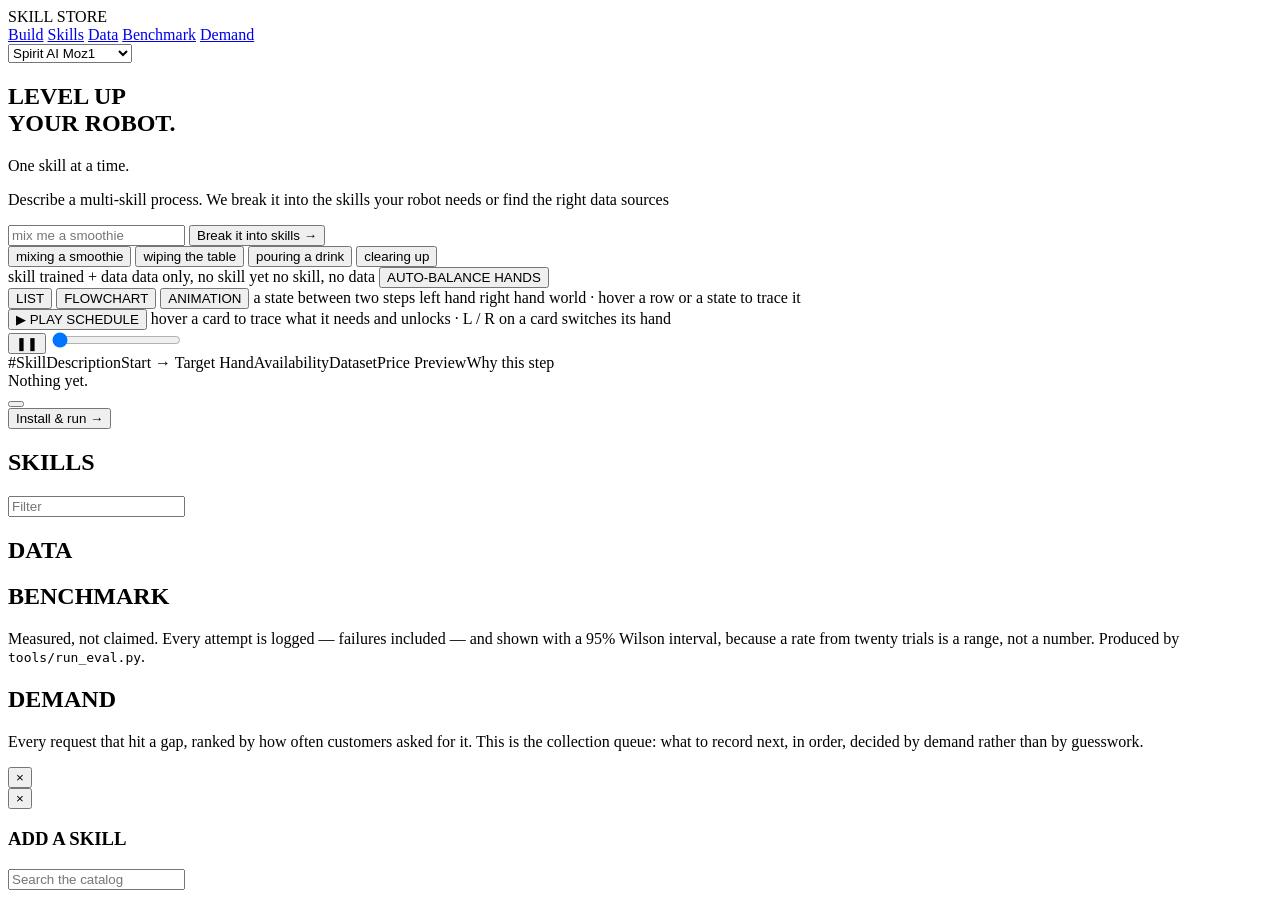
==== skill_store/app/static/index.html @ bb433a65 "Add the robot skill store under skill_store/ A prompt compiles into a chain of robot skills, checked" ====
<!doctype html>
<html lang="en">
<head>
<meta charset="utf-8">
<meta name="viewport" content="width=device-width, initial-scale=1">
<title>Skill Store</title>
<link rel="preconnect" href="https://fonts.googleapis.com">
<link rel="preconnect" href="https://fonts.gstatic.com" crossorigin>
<link href="https://fonts.googleapis.com/css2?family=Archivo:wght@400;500;600&family=Archivo+Black&display=swap" rel="stylesheet">
<link rel="stylesheet" href="/static/style.css">
</head>
<body>

<header class="bar">
  <div class="logo"><span class="mark"></span><span class="wordmark">SKILL STORE</span></div>
  <nav>
    <a href="#build" class="navlink">Build</a>
    <a href="#catalog" class="navlink">Skills</a>
    <a href="#data" class="navlink">Data</a>
    <a href="#bench" class="navlink">Benchmark</a>
    <a href="#demand" class="navlink">Demand</a>
  </nav>
  <div class="robotsel">
    <select id="robot" aria-label="Robot">
      <option value="Spirit AI Moz1">Spirit AI Moz1</option>
      <option value="Spirit AI Moz1 #2">Spirit AI Moz1 #2</option>
      <option value="Unitree G1">Unitree G1</option>
      <option value="AgiBot A2">AgiBot A2</option>
    </select>
  </div>
</header>

<section id="build" class="hero">
  <div class="hero-copy">
    <h1>LEVEL&nbsp;UP<br>YOUR ROBOT<span class="dot">.</span></h1>
    <p class="tagline">One skill at a time.</p>
  </div>
  <div class="hero-form">
    <p class="lede">Describe a multi-skill process. We break it into the skills your robot needs or find the right data sources</p>
    <div class="composer">
      <input id="prompt" type="text" placeholder="mix me a smoothie" autocomplete="off">
      <button id="go" class="cta">Break it into skills <span class="arrow">&rarr;</span></button>
    </div>
    <div class="chips">
      <button class="chip" data-ex="mix me a smoothie">mixing a smoothie</button>
      <button class="chip" data-ex="wipe my table clean after dinner">wiping the table</button>
      <button class="chip" data-ex="pour me a glass of juice">pouring a drink</button>
      <button class="chip" data-ex="clear the table and put the bottles away">clearing up</button>
    </div>
    <div id="status" class="status"></div>
  </div>
</section>

<!-- THE SEQUENCE -->
<section class="stage">
  <div class="panel">
    <div class="panel-head hidden" id="panel-head">
      <span id="panel-meta"></span>
    </div>

    <div class="legend">
      <span><i class="sw a2"></i>skill trained + data</span>
      <span><i class="sw a1"></i>data only, no skill yet</span>
      <span><i class="sw a0"></i>no skill, no data</span>
      <button id="balance" class="balance-btn" title="Search hand assignments for the shortest schedule">AUTO-BALANCE HANDS</button>
    </div>

    <div class="viewtabs">
      <button class="vt active" data-view="list">LIST</button>
      <button class="vt" data-view="flow3d">FLOWCHART</button>
      <button class="vt" data-view="anim">ANIMATION</button>
      <span class="git-key hidden" id="gitkey">
        <i class="sc"></i>a state between two steps
        <i class="lk left"></i>left hand <i class="lk right"></i>right hand
        <i class="lk state"></i>world &middot; hover a row or a state to trace it
      </span>
    </div>

    <div id="flow3d" class="flow3d hidden">
      <div class="flow-tools">
        <button id="flowplay" class="vt">&#9654; PLAY SCHEDULE</button>
        <span class="flow-hint">hover a card to trace what it needs and unlocks &middot; L / R on a card switches its hand</span>
      </div>
      <div id="flowstage" class="flow-stage"></div>
      <div id="flowstats" class="flow-stats"></div>
    </div>

    <div id="anim" class="anim hidden">
      <div id="animstage" class="anim-stage"></div>
      <div class="anim-bar">
        <button id="animplay" class="anim-btn" aria-label="Pause">&#10074;&#10074;</button>
        <input id="animscrub" type="range" min="0" step="0.01" value="0" aria-label="Timeline">
        <span id="animtime" class="anim-time"></span>
      </div>
      <div id="animlanes" class="anim-lanes"></div>
      <div id="animnow" class="anim-now"></div>
      <div id="animstats" class="flow-stats"></div>
    </div>

    <div class="cols">
      <span>#</span><span>Skill</span><span>Description</span><span>Start &rarr; Target</span>
      <span>Hand</span><span>Availability</span><span>Dataset</span><span>Price</span>
      <span>Preview</span><span>Why this step</span>
    </div>

    <div id="handwarn" class="handwarn hidden"></div>
    <div id="seq" class="seq">
      <div class="empty">Nothing yet.</div>
    </div>

    <div class="panel-foot">
      <span id="foot-note"></span>
      <span id="foot-total" class="total"></span>
    </div>
    <div id="combo" class="combo hidden">
      <button id="compose" class="combo-btn">
        <span id="combo-label"></span>
        <span id="combo-price" class="combo-price"></span>
      </button>
    </div>
  </div>

  <div id="issues" class="issues"></div>
  <button id="install" class="cta install hidden"><span>Install &amp; run</span> <span class="arrow">&rarr;</span></button>
  <div id="runlog" class="runlog hidden"></div>
</section>

<section id="catalog" class="sheet">
  <div class="sheet-head">
    <h2>SKILLS</h2>
    <input id="filter" placeholder="Filter">
    <span id="catalog-count" class="meta"></span>
  </div>
  <div id="grid" class="grid"></div>
</section>

<section id="data" class="sheet dark">
  <div class="sheet-head"><h2>DATA</h2><span id="data-meta" class="meta"></span></div>
  <div id="datasets" class="grid"></div>
</section>

<section id="bench" class="sheet dark">
  <div class="sheet-head">
    <h2>BENCHMARK</h2>
    <span id="bench-meta" class="meta"></span>
  </div>
  <p class="bench-lede">Measured, not claimed. Every attempt is logged — failures
     included — and shown with a 95% Wilson interval, because a rate from twenty
     trials is a range, not a number. Produced by
     <code>tools/run_eval.py</code>.</p>
  <div id="bench-table"></div>
</section>

<section id="demand" class="sheet">
  <div class="sheet-head">
    <h2>DEMAND</h2>
    <span id="demand-meta" class="meta"></span>
  </div>
  <p class="demand-lede">Every request that hit a gap, ranked by how often customers
     asked for it. This is the collection queue: what to record next, in order,
     decided by demand rather than by guesswork.</p>
  <div id="gaps" class="grid"></div>
</section>

<!-- detail popup -->
<div id="modal" class="modal hidden">
  <div class="modal-card" role="dialog" aria-modal="true">
    <button id="modal-close" class="modal-close" aria-label="Close">&times;</button>
    <div id="modal-body"></div>
  </div>
</div>

<!-- skill picker for the + buttons -->
<div id="picker" class="modal hidden">
  <div class="modal-card picker-card" role="dialog" aria-modal="true">
    <button id="picker-close" class="modal-close" aria-label="Close">&times;</button>
    <h3>ADD A SKILL</h3>
    <p class="picker-sub" id="picker-where"></p>
    <input id="picker-filter" placeholder="Search the catalog">
    <div id="picker-list" class="picker-list"></div>
  </div>
</div>

<script src="/static/app.js"></script>
<script src="/static/plan-anim.js"></script>
</body>
</html>
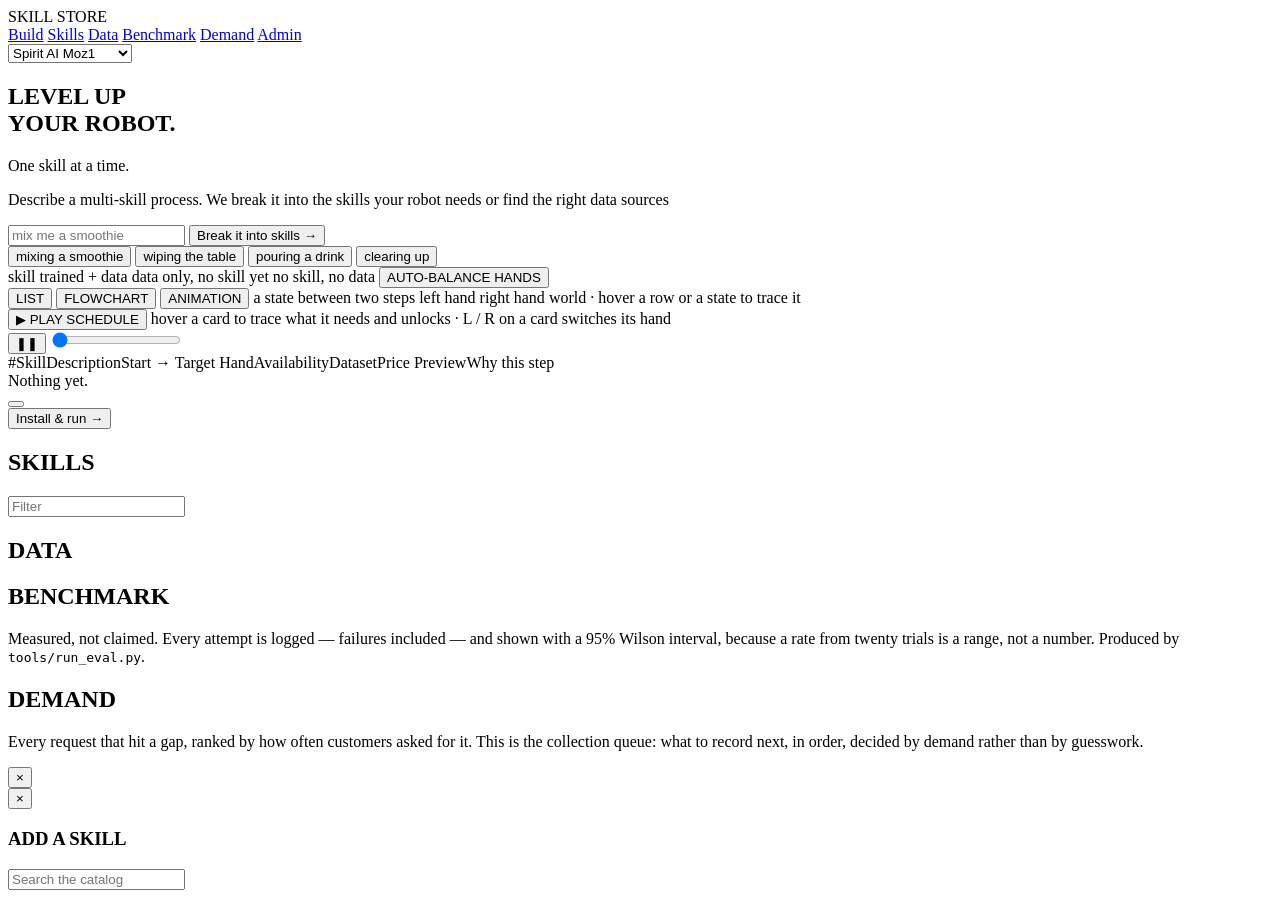
==== commit 12aa8c27: "skill_store: two-stage compiler v3, generated props, plan animation, admin - Compiler: act-out stage" ====
--- a/skill_store/app/static/index.html
+++ b/skill_store/app/static/index.html
@@ -19,6 +19,7 @@
     <a href="#data" class="navlink">Data</a>
     <a href="#bench" class="navlink">Benchmark</a>
     <a href="#demand" class="navlink">Demand</a>
+    <a href="/admin" class="navlink">Admin</a>
   </nav>
   <div class="robotsel">
     <select id="robot" aria-label="Robot">
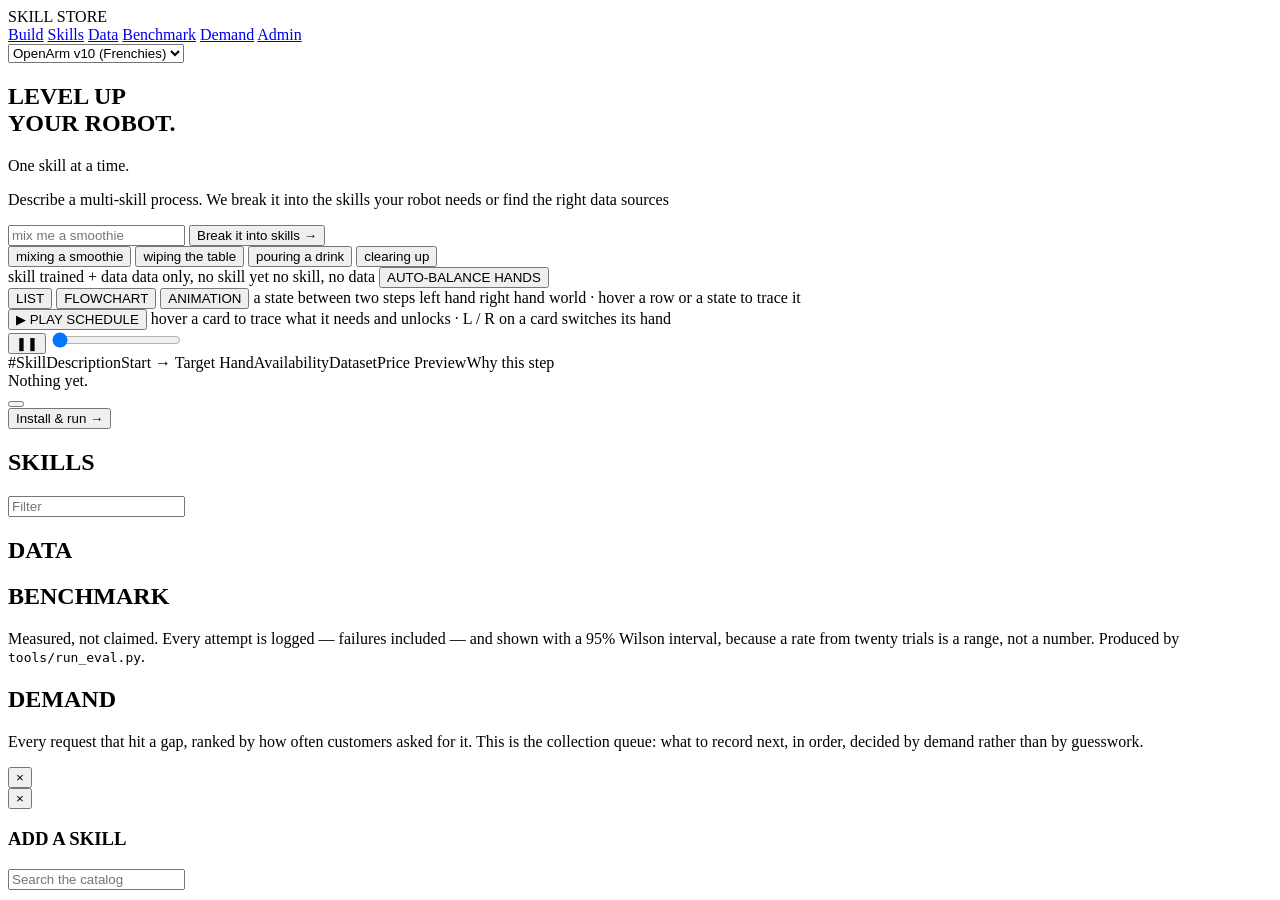
==== commit 8ba83c41: "Skill store: --openarm runner, a deployed plan runs our policy end to end with grasp.sh (scripts/ski" ====
--- a/skill_store/app/static/index.html
+++ b/skill_store/app/static/index.html
@@ -23,6 +23,7 @@
   </nav>
   <div class="robotsel">
     <select id="robot" aria-label="Robot">
+      <option value="OpenArm v10">OpenArm v10 (Frenchies)</option>
       <option value="Spirit AI Moz1">Spirit AI Moz1</option>
       <option value="Spirit AI Moz1 #2">Spirit AI Moz1 #2</option>
       <option value="Unitree G1">Unitree G1</option>
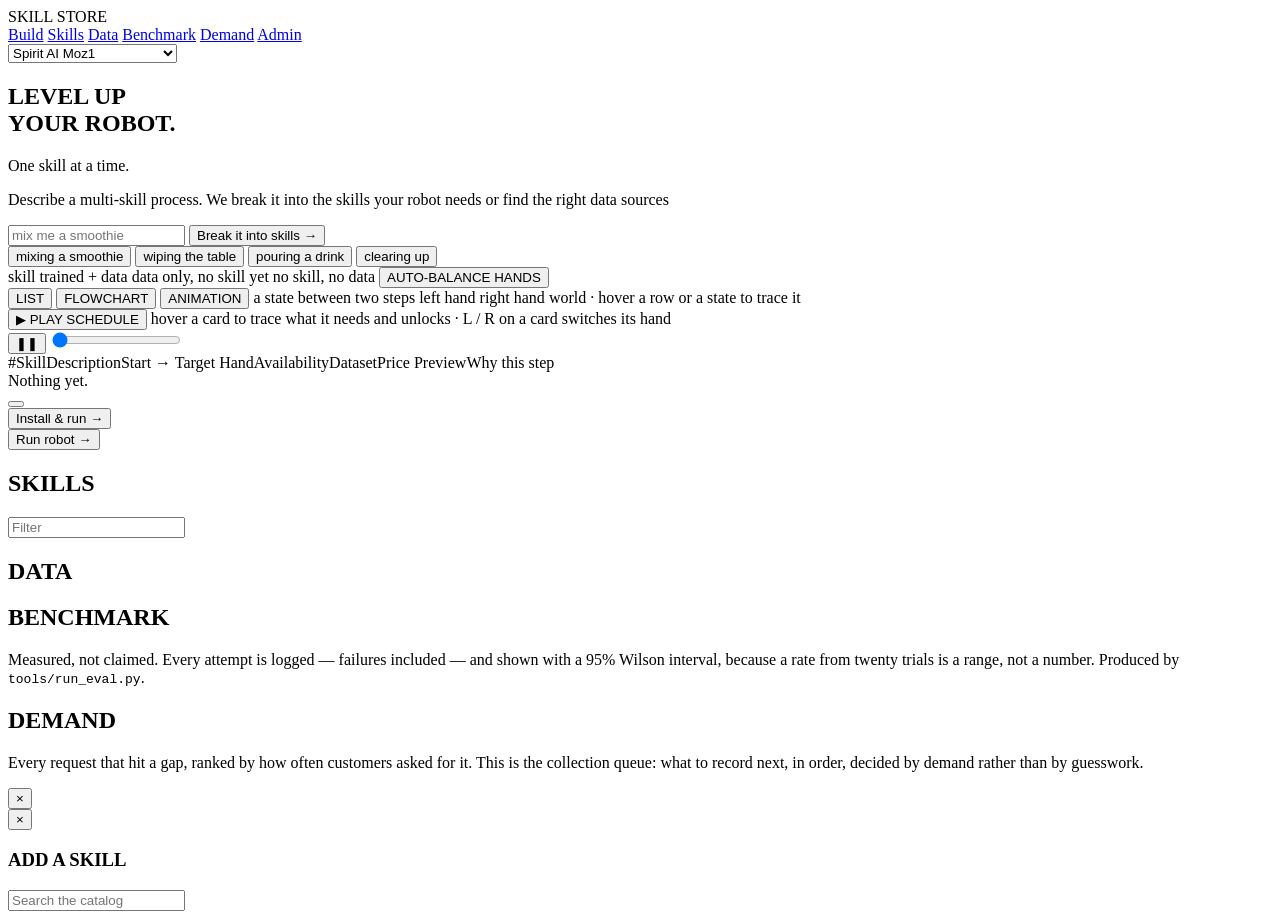
==== commit dbda9b97: "skill_store: paper, eval instrumentation, hold-out plans, run-robot placeholder, preview clips Co-Au" ====
--- a/skill_store/app/static/index.html
+++ b/skill_store/app/static/index.html
@@ -23,11 +23,14 @@
   </nav>
   <div class="robotsel">
     <select id="robot" aria-label="Robot">
-      <option value="OpenArm v10">OpenArm v10 (Frenchies)</option>
       <option value="Spirit AI Moz1">Spirit AI Moz1</option>
-      <option value="Spirit AI Moz1 #2">Spirit AI Moz1 #2</option>
+      <option value="Universal Robots UR10e">Universal Robots UR10e</option>
+      <option value="Universal Robots UR20">Universal Robots UR20</option>
+      <option value="ABB YuMi">ABB YuMi</option>
+      <option value="SO-ARM101">SO-ARM101</option>
+      <option value="AgiBot A2">AgiBot A2</option>
       <option value="Unitree G1">Unitree G1</option>
-      <option value="AgiBot A2">AgiBot A2</option>
+      <option value="OpenArm">OpenArm</option>
     </select>
   </div>
 </header>
@@ -125,6 +128,8 @@
   <div id="issues" class="issues"></div>
   <button id="install" class="cta install hidden"><span>Install &amp; run</span> <span class="arrow">&rarr;</span></button>
   <div id="runlog" class="runlog hidden"></div>
+  <button id="runrobot" class="cta runrobot hidden"><span>Run robot</span> <span class="arrow">&rarr;</span></button>
+  <div id="robotnote" class="runlog hidden"></div>
 </section>
 
 <section id="catalog" class="sheet">
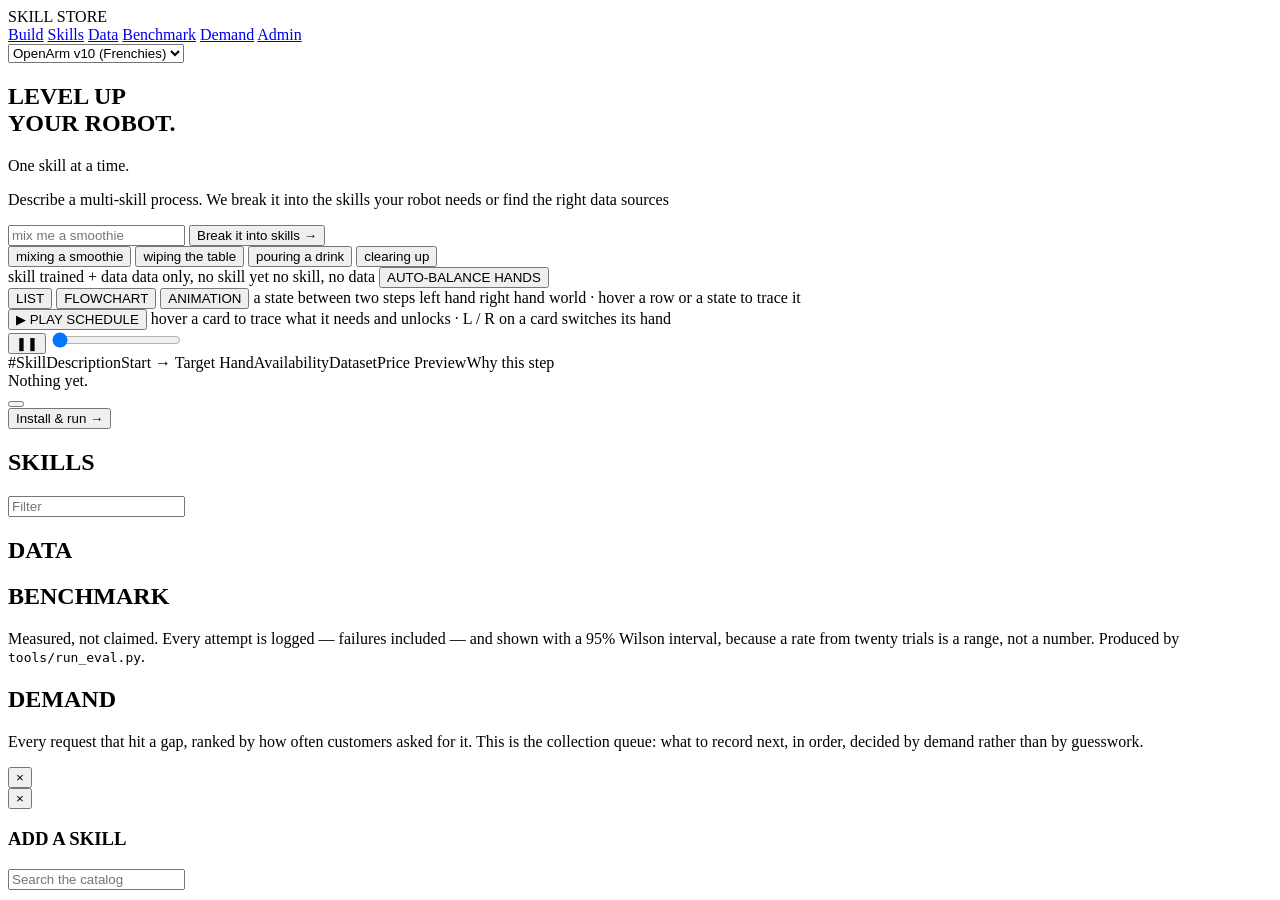
==== commit 4a86a269: "Merge pull request #7 from antonin-leroy/motion-teach-replay Teach a motion by hand and replay it" ====
--- a/skill_store/app/static/index.html
+++ b/skill_store/app/static/index.html
@@ -23,14 +23,11 @@
   </nav>
   <div class="robotsel">
     <select id="robot" aria-label="Robot">
+      <option value="OpenArm v10">OpenArm v10 (Frenchies)</option>
       <option value="Spirit AI Moz1">Spirit AI Moz1</option>
-      <option value="Universal Robots UR10e">Universal Robots UR10e</option>
-      <option value="Universal Robots UR20">Universal Robots UR20</option>
-      <option value="ABB YuMi">ABB YuMi</option>
-      <option value="SO-ARM101">SO-ARM101</option>
+      <option value="Spirit AI Moz1 #2">Spirit AI Moz1 #2</option>
+      <option value="Unitree G1">Unitree G1</option>
       <option value="AgiBot A2">AgiBot A2</option>
-      <option value="Unitree G1">Unitree G1</option>
-      <option value="OpenArm">OpenArm</option>
     </select>
   </div>
 </header>
@@ -128,8 +125,6 @@
   <div id="issues" class="issues"></div>
   <button id="install" class="cta install hidden"><span>Install &amp; run</span> <span class="arrow">&rarr;</span></button>
   <div id="runlog" class="runlog hidden"></div>
-  <button id="runrobot" class="cta runrobot hidden"><span>Run robot</span> <span class="arrow">&rarr;</span></button>
-  <div id="robotnote" class="runlog hidden"></div>
 </section>
 
 <section id="catalog" class="sheet">
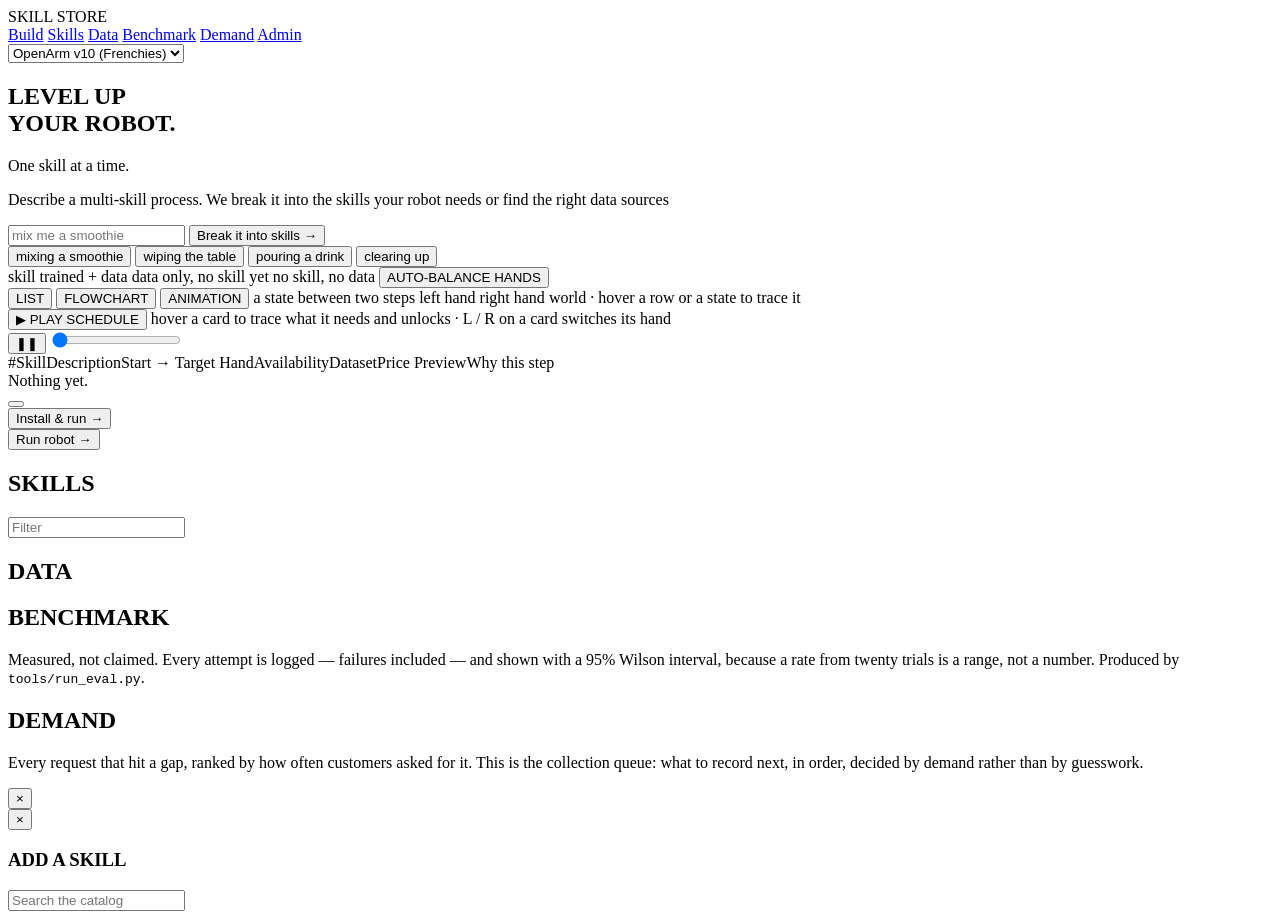
==== commit de588c1e: "Merge pull request #8 from JeremyMrzyglocki/skill-store-paper skill_store: paper, eval instrumentati" ====
--- a/skill_store/app/static/index.html
+++ b/skill_store/app/static/index.html
@@ -25,9 +25,13 @@
     <select id="robot" aria-label="Robot">
       <option value="OpenArm v10">OpenArm v10 (Frenchies)</option>
       <option value="Spirit AI Moz1">Spirit AI Moz1</option>
-      <option value="Spirit AI Moz1 #2">Spirit AI Moz1 #2</option>
+      <option value="Universal Robots UR10e">Universal Robots UR10e</option>
+      <option value="Universal Robots UR20">Universal Robots UR20</option>
+      <option value="ABB YuMi">ABB YuMi</option>
+      <option value="SO-ARM101">SO-ARM101</option>
+      <option value="AgiBot A2">AgiBot A2</option>
       <option value="Unitree G1">Unitree G1</option>
-      <option value="AgiBot A2">AgiBot A2</option>
+      <option value="OpenArm">OpenArm</option>
     </select>
   </div>
 </header>
@@ -125,6 +129,8 @@
   <div id="issues" class="issues"></div>
   <button id="install" class="cta install hidden"><span>Install &amp; run</span> <span class="arrow">&rarr;</span></button>
   <div id="runlog" class="runlog hidden"></div>
+  <button id="runrobot" class="cta runrobot hidden"><span>Run robot</span> <span class="arrow">&rarr;</span></button>
+  <div id="robotnote" class="runlog hidden"></div>
 </section>
 
 <section id="catalog" class="sheet">
